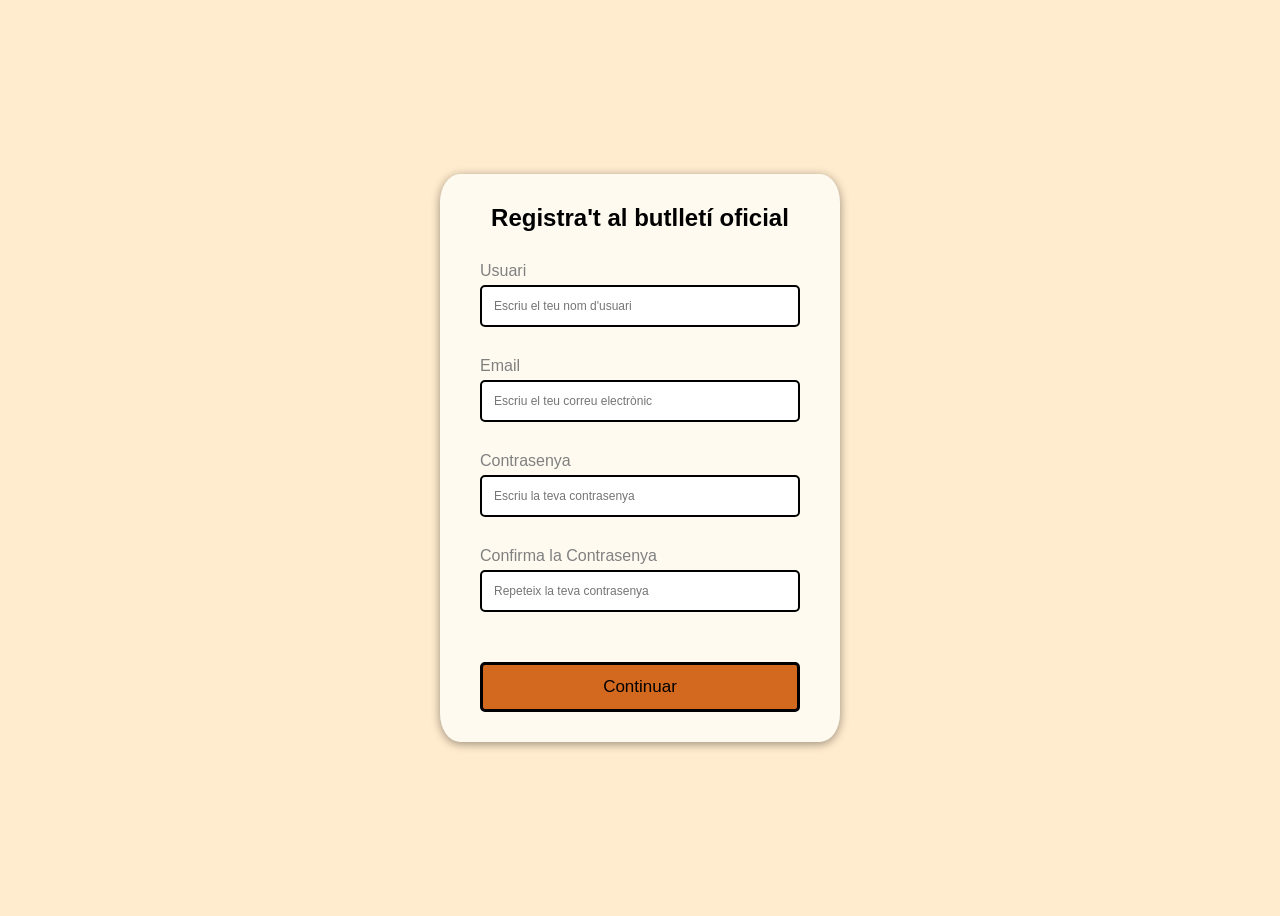
==== PAC1_Ex2_1/index.html @ 965312ae "Proces de la plantilla del formulari. HTML completat. CSS bàsic en procés." ====
<!DOCTYPE html>
<html lang="en">
<head>
    <meta charset="UTF-8">
    <meta name="viewport" content="width=device-width, initial-scale=1.0">
    <link rel="stylesheet" href="style.css">
    <title>Form Validator</title>
</head>
<body>
    <div class="container">
        <form id="form" class="form">
            <h2>Registra't al butlletí oficial</h2>
            <div class="form-control">
                <label for="username">Usuari</label>
                <input type="text" id="username" placeholder="Escriu el teu nom d'usuari">
                <small>Error message</small>

            </div>
            <div class="form-control">
                <label for="email">Email</label>
                <input type="text" id="email" placeholder="Escriu el teu correu electrònic">
                <small>Error message</small>

            </div>
            <div class="form-control">
                <label for="password">Contrasenya</label>
                <input type="text" id="password" placeholder="Escriu la teva contrasenya">
                <small>Error message</small>

            </div>
            <div class="form-control">
                <label for="password2">Confirma la Contrasenya</label>
                <input type="text" id="password2" placeholder="Repeteix la teva contrasenya">
                <small>Error message</small>
            </div>
            <button>Continuar</button>

        </form>
    </div>

    <script src="script.js"></script>
</body>
</html>
---- PAC1_Ex2_1/style.css ----
@import url('https://fonts.googleapis.com/css2?family=Google+Sans:ital,opsz,wght@0,17..18,400..700;1,17..18,400..700&family=Inter:ital,opsz,wght@0,14..32,100..900;1,14..32,100..900&family=Playfair+Display:ital,wght@0,400..900;1,400..900&display=swap');

:root{
    --success-color:#2ecc71;
    --error-color:#e74c3c;
}
*{
    box-sizing: border-box;
}

body{
    background-color: blanchedalmond;
    font-family: 'Google Sans', sans-serif;
    display: flex;
    align-items: center;
    justify-content: center;
    min-height: 100vh;
}

.container{
    background-color:floralwhite;
    border-radius: 5%;
    box-shadow: 0 2px 10px rgb(0,0,0,0.4);
    width: 400px;
}

h2{
    text-align: center;
    margin: 0 0 30px;
}
.form{
    padding: 30px 40px;
}

.form-control{
    margin-bottom: 10px;
    padding-bottom: 20px;
    position: relative;
}

.form-control label{
    color:grey;
    display: block;
    margin-bottom: 5px;
}

.form-control input{
    border: 2px solid black;
    border-radius: 5px;
    display: block;
    width: 100%;
    padding: 12px;
    font-size:12px;
}

.form-control input:focus{
    outline: 0;
    border-color: #2bf7f4;
}

.form-control.success input{
    border-color: var(--success-color);
}

.form-control.error input{
    border-color: var(--error-color);
}

.form-control small{
    color: var(--error-color);
    position: absolute;
    bottom: 0;
    left:0;
    visibility: hidden;
}

.form-control.error small{
    visibility: visible;
}

.form button{
    cursor: pointer;
    background-color:chocolate;
    border: 3px solid black;
    border-radius: 5px;
    color: black;
    font-size: 17px;
    padding: 12px;
    margin-top: 20px;
    width: 100%;
}
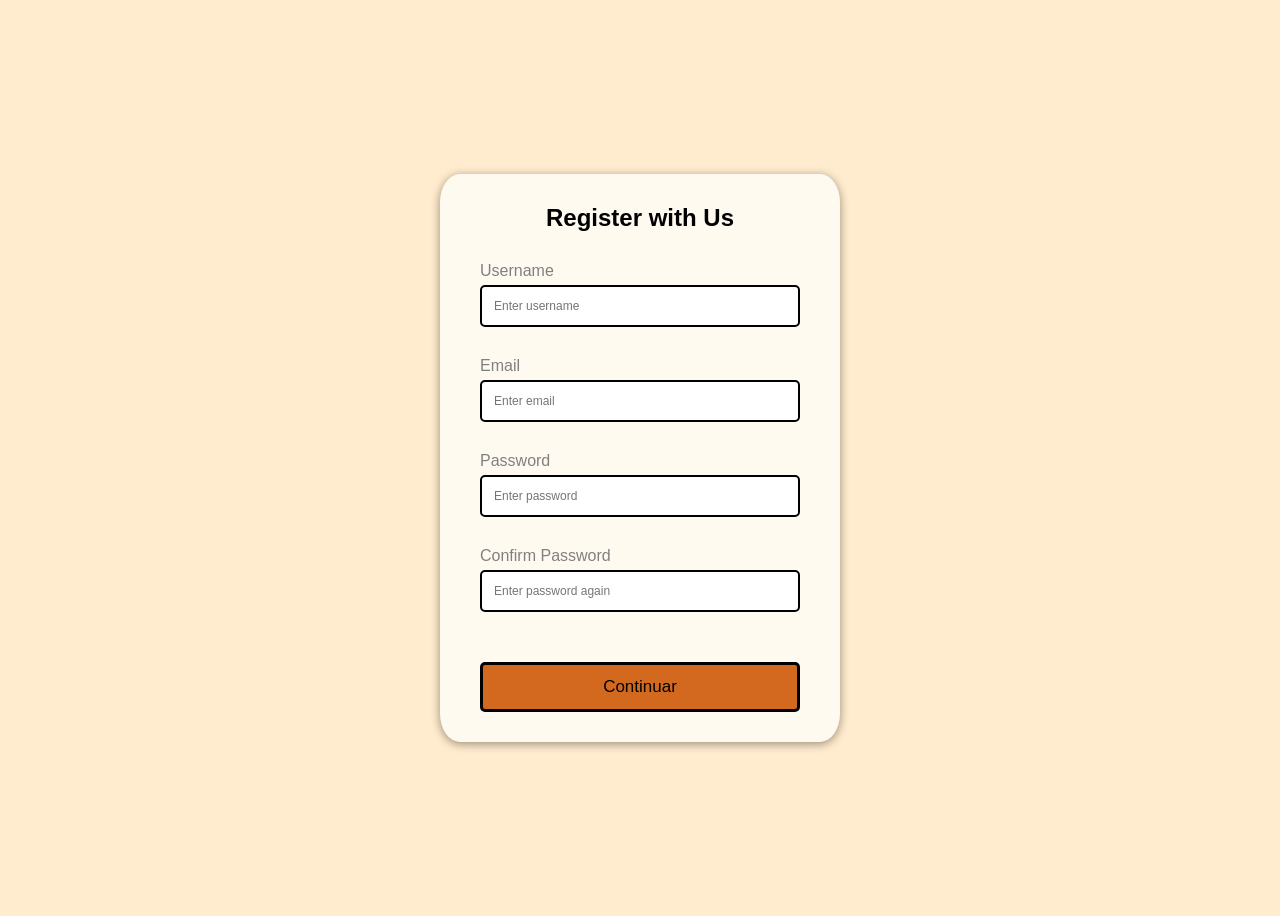
==== commit e809df76: "Scripts realitzats amb validacions utilitzants if i else" ====
--- a/PAC1_Ex2_1/index.html
+++ b/PAC1_Ex2_1/index.html
@@ -9,28 +9,29 @@
 <body>
     <div class="container">
         <form id="form" class="form">
-            <h2>Registra't al butlletí oficial</h2>
+            <h2>Register with Us</h2>
+            
             <div class="form-control">
-                <label for="username">Usuari</label>
-                <input type="text" id="username" placeholder="Escriu el teu nom d'usuari">
+                <label for="username">Username</label>
+                <input type="text" id="username" placeholder="Enter username">
                 <small>Error message</small>
 
             </div>
             <div class="form-control">
                 <label for="email">Email</label>
-                <input type="text" id="email" placeholder="Escriu el teu correu electrònic">
+                <input type="text" id="email" placeholder="Enter email">
                 <small>Error message</small>
 
             </div>
             <div class="form-control">
-                <label for="password">Contrasenya</label>
-                <input type="text" id="password" placeholder="Escriu la teva contrasenya">
+                <label for="password">Password</label>
+                <input type="text" id="password" placeholder="Enter password">
                 <small>Error message</small>
 
             </div>
             <div class="form-control">
-                <label for="password2">Confirma la Contrasenya</label>
-                <input type="text" id="password2" placeholder="Repeteix la teva contrasenya">
+                <label for="password2">Confirm Password</label>
+                <input type="text" id="password2" placeholder="Enter password again">
                 <small>Error message</small>
             </div>
             <button>Continuar</button>
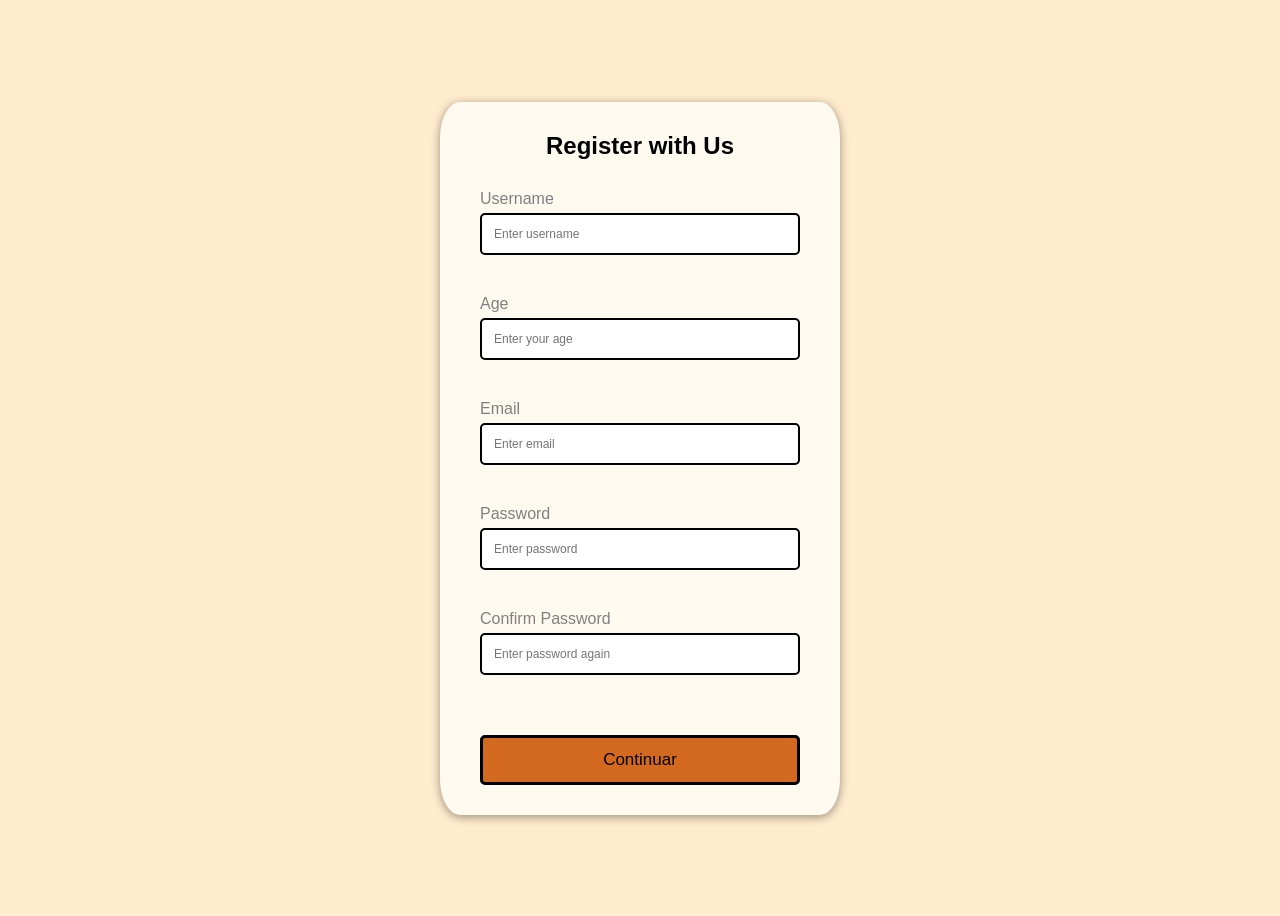
==== commit becfb6b9: "Validacions realitzades i verifat que funcionen" ====
--- a/PAC1_Ex2_1/index.html
+++ b/PAC1_Ex2_1/index.html
@@ -18,6 +18,12 @@
 
             </div>
             <div class="form-control">
+                <label for="age">Age</label>
+                <input type="text" id="age" placeholder="Enter your age">
+                <small>Error message</small>
+
+            </div>
+            <div class="form-control">
                 <label for="email">Email</label>
                 <input type="text" id="email" placeholder="Enter email">
                 <small>Error message</small>
@@ -25,13 +31,13 @@
             </div>
             <div class="form-control">
                 <label for="password">Password</label>
-                <input type="text" id="password" placeholder="Enter password">
+                <input type="password" id="password" placeholder="Enter password">
                 <small>Error message</small>
 
             </div>
             <div class="form-control">
                 <label for="password2">Confirm Password</label>
-                <input type="text" id="password2" placeholder="Enter password again">
+                <input type="password" id="password2" placeholder="Enter password again">
                 <small>Error message</small>
             </div>
             <button>Continuar</button>
--- a/PAC1_Ex2_1/style.css
+++ b/PAC1_Ex2_1/style.css
@@ -33,7 +33,7 @@
 }
 
 .form-control{
-    margin-bottom: 10px;
+    margin-bottom: 20px;
     padding-bottom: 20px;
     position: relative;
 }
